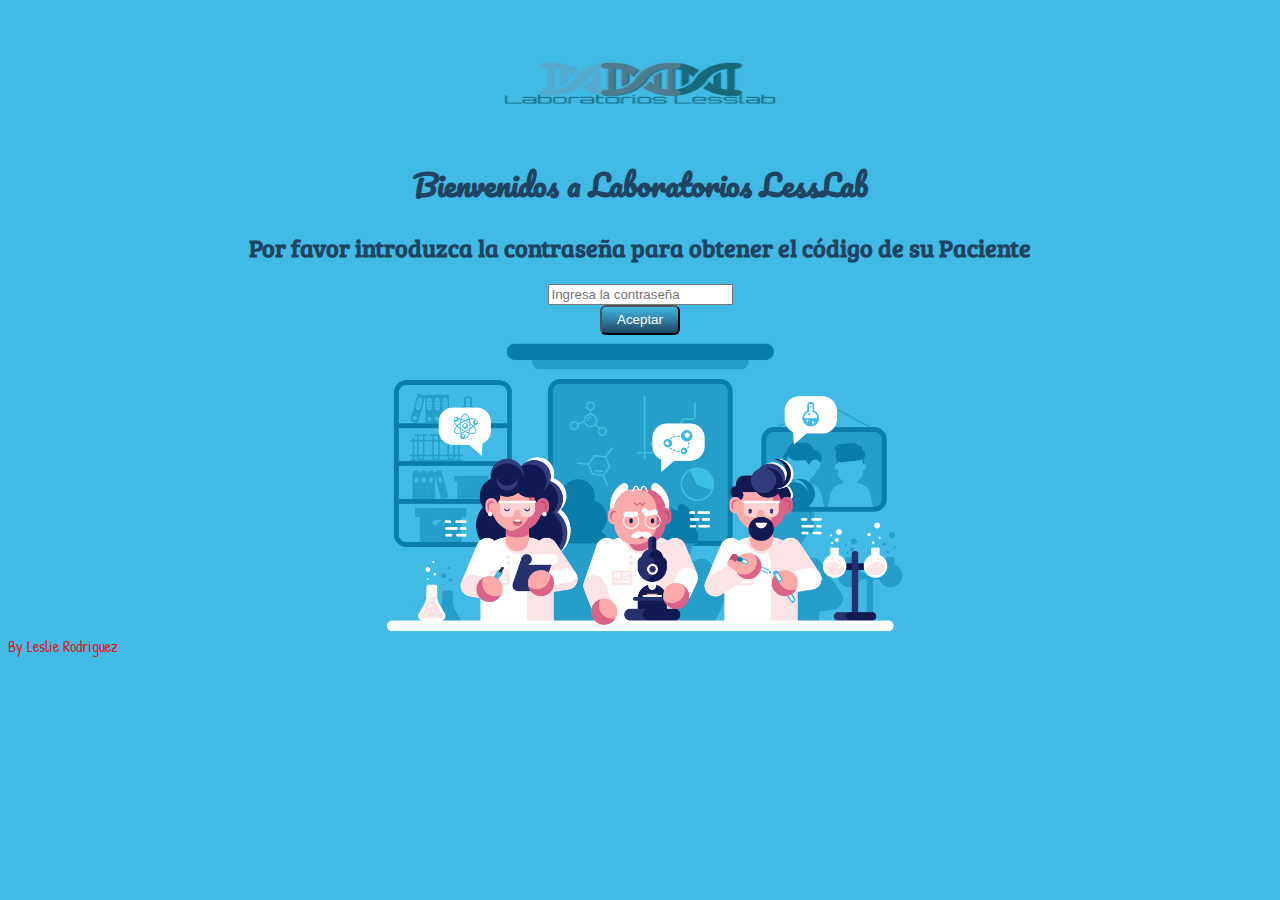
==== src/index.html @ e8510b30 "agregando boton css" ====
<!DOCTYPE html>
<html>

<head>
  <meta charset="utf-8">
  <title>Caesar Cipher</title>
  <link href="https://fonts.googleapis.com/css?family=Pacifico&display=swap" rel="stylesheet">
  <link rel="stylesheet" href="style.css" />
  <link href="https://fonts.googleapis.com/css?family=Bree+Serif&display=swap" rel="stylesheet">
  <link href="https://fonts.googleapis.com/css?family=Patrick+Hand&display=swap" rel="stylesheet">
</head>

<body>
  <header>
    <img src="../imgs-css/logo.png" class="imagen1" alt="logo">
    <h1>Bienvenidos a Laboratorios LessLab</h1>

  </header>
  <main>
    <!--div de mi primera pagina de login-->
    <div id="paginaUno">
      <h2>Por favor introduzca la contraseña para obtener el código de su Paciente</h2>
      <div id="error"></div>
      <input id="clave" type="password" class="clave" placeholder="Ingresa la contraseña">
      <button id="enviar" type="submit">Aceptar</button>
      <img src="../imgs-css/laboratory.png" class="imagen2" alt="laboratorio">

    </div>

    <!-- div de mi segunda pagina -->
    <div id="paginaDos" class="hide ">
      <h3> Por favor introduzca el útimo código de su CMP </h3>
      <input id="cmp" type="number" min="0" placeholder="CMP" />
      <h4>Introduzca el nombre del Paciente</h4>
      <input id="name3" type="text" placeholder="Nombre y Apellido">
      <!--div de mi caja de criptar-->
      <div>
        <button id="linea" type="button"> Cifrar</button>
        <br>
        <button id="linea2" type="button">Descifrar</button>
        <br>
        <textarea id="cifrado"></textarea>
        <br>
        <button id="back" type="button">CLEAR</button>
      </div>
    </div>
  </main>
  <footer> By Leslie Rodriguez </footer>
  <script src="cipher.js"></script>

  <script src="index.js"></script>
</body>

</html>
---- src/style.css ----
body{
    font-family: monospace; 
    background-color: #41BAE5;
    /*background-image: url(Firstproyectlab/laboratory@2x.png)no-repeat center top;
    position: center;*/
}

.hide{
    display: none;
}
#error{
    text-align:center;
    color: rgb(211, 33, 33);
    font-family: 'Patrick Hand', cursive;
}
h1{
    text-align: center;
    color: #204362;
    font-size: 30PX;
    display:block;
    margin:auto;
    font-family: 'Pacifico', cursive;
}
h2{
    text-align: center;
    color: #204362;
    font-family: 'Bree Serif', serif;
}
h3, h4{
    background-color: #41BAE5;
    font-family: monospace; 
    /*background-image: url(Firstproyectlab/laboratory@2x.png)no-repeat center top;
    position: center;*/
}
h1{
    text-align: center;
    color: #204362;
    font-size: 30PX;
    display:block;
    margin:auto;
    font-family: 'Pacifico', cursive;
}
h2{
    text-align: center;
    color: #204362;
    font-family: 'Bree Serif', serif;
}
h3, h4{
    text-align: center;
    color: #204362;
    font-family: 'Bree Serif', serif;
}
#enviar {
    color: white;
    size: 70px;
    display: block;
    margin: auto;
    cursor:pointer;
    cursor: hand;
    border-radius: 6px;
    background-image: -webkit-linear-gradient(top, #41BAE5, #204362);
    background-image: -moz-linear-gradient(top, #41BAE5, #204362);
    background-image: -ms-linear-gradient(top,  #41BAE5, #204362);
    background-image: -o-linear-gradient(top,  #41BAE5, #204362);
    background-image: linear-gradient(to bottom, #41BAE5, #204362);
}
#clave {
    display: block;
    margin: auto;
}
#cmp{
    margin-left:600px;
    width: 55px;
    height: 20px;
    padding:8px;
     border:2.5px solid;
    border-radius: 6px;
    font-size: 1.2em; 
    display: block;
    margin: auto;    
  } 
/* input nombre */
#name3 {
    height: 15px;
    border-radius: 6px solid;
    font-size: 15px; 
    display: block;
    margin: auto;    
    display: block;
    margin: auto;
}
/* textarea cifrar */
#cifrado{
    display: block;
    margin: auto;

}
#back{
    display: block;
    margin: auto;
    cursor:pointer;
    cursor: hand;
    border-radius: 6px;
    background-image: -webkit-linear-gradient(top, #41BAE5, #204362);
    background-image: -moz-linear-gradient(top, #41BAE5, #204362);
    background-image: -ms-linear-gradient(top,  #41BAE5, #204362);
    background-image: -o-linear-gradient(top,  #41BAE5, #204362);
    background-image: linear-gradient(to bottom, #41BAE5, #204362);
}
/* boton de cifrar */
#linea{
    display: block;
    margin: auto;
    cursor:pointer;
    cursor: hand;
    border-radius: 6px;
    background-image: -webkit-linear-gradient(top, #41BAE5, #204362);
    background-image: -moz-linear-gradient(top, #41BAE5, #204362);
    background-image: -ms-linear-gradient(top,  #41BAE5, #204362);
    background-image: -o-linear-gradient(top,  #41BAE5, #204362);
    background-image: linear-gradient(to bottom, #41BAE5, #204362);
  }
  /* boton descifrar */
#linea2 {
    display: block;
    margin: auto;
    cursor:pointer;
    cursor: hand;
    border-radius: 6px;
    background-image: -webkit-linear-gradient(top, #41BAE5, #204362);
    background-image: -moz-linear-gradient(top, #41BAE5, #204362);
    background-image: -ms-linear-gradient(top,  #41BAE5, #204362);
    background-image: -o-linear-gradient(top,  #41BAE5, #204362);
    background-image: linear-gradient(to bottom, #41BAE5, #204362);
   }
.imagen1 {
     height: 150px;
     width: 300px;
     display:block;
     margin:auto;
}
 .imagen2 {
    height:300px;
    width: 500;
    size: 200px;
    display:block;
    margin:auto;
}
.imagen3 {
    position: relative;
    right: 300px;
    size: 100px;
}
button{
    height: 30px;
    width: 80px;
    background: #204362;
    color: white;
}
footer {
		text-align:left;
    color: rgb(211, 33, 33);
		font-family: 'Patrick Hand', cursive;
	
}
#leslie{
    color: #e64980;
    background-color: #41BAE5;
}
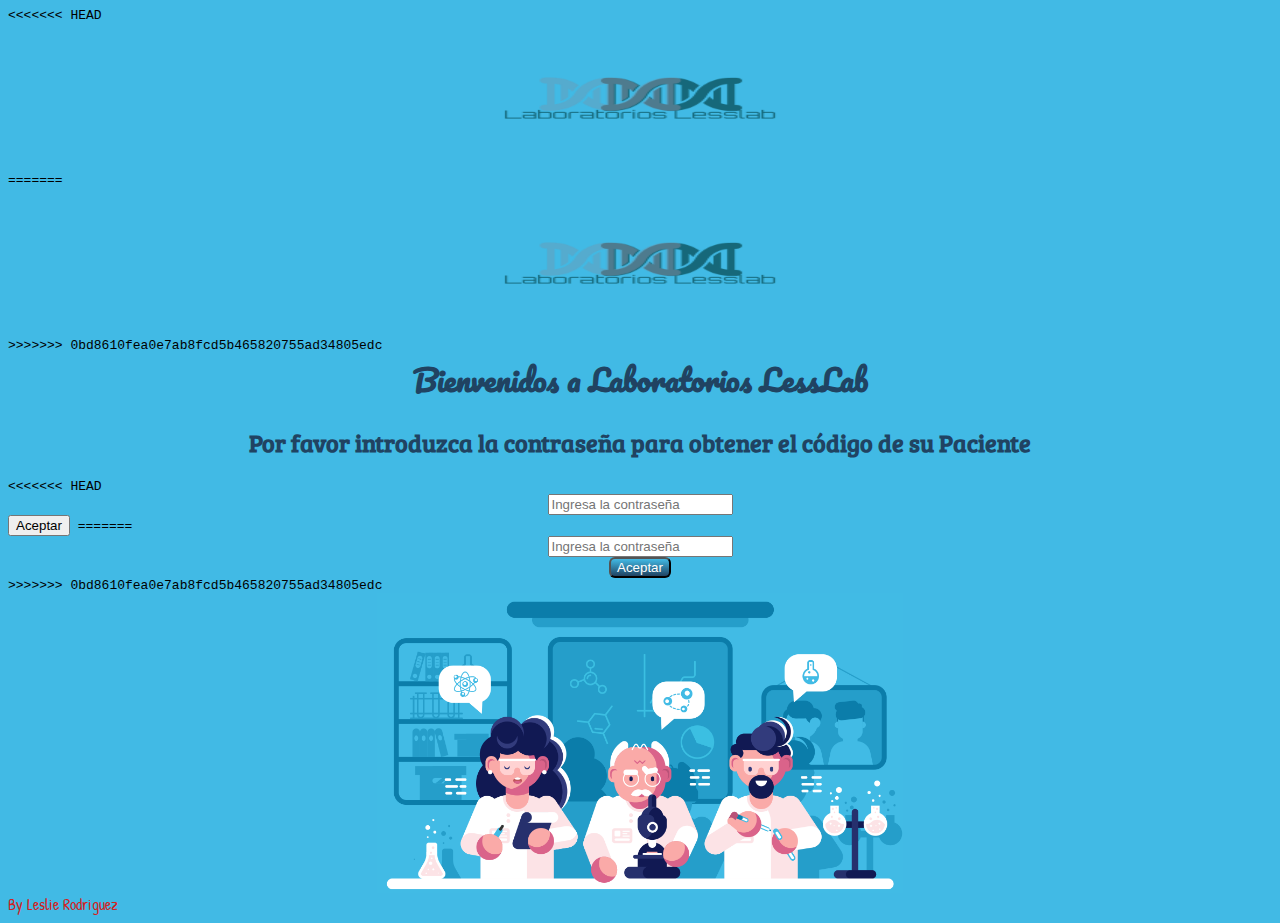
==== commit cd9c90d6: "asd" ====
--- a/src/index.html
+++ b/src/index.html
@@ -12,7 +12,11 @@
 
 <body>
   <header>
+<<<<<<< HEAD
     <img src="../imgs-css/logo.png" class="imagen1" alt="logo">
+=======
+    <img src="../imgs-css/logo.png" class="imagen1"alt ="logo">
+>>>>>>> 0bd8610fea0e7ab8fcd5b465820755ad34805edc
     <h1>Bienvenidos a Laboratorios LessLab</h1>
 
   </header>
@@ -21,8 +25,13 @@
     <div id="paginaUno">
       <h2>Por favor introduzca la contraseña para obtener el código de su Paciente</h2>
       <div id="error"></div>
+<<<<<<< HEAD
       <input id="clave" type="password" class="clave" placeholder="Ingresa la contraseña">
       <button id="enviar" type="submit">Aceptar</button>
+=======
+      <input  id="clave" type="password" class="clave" placeholder="Ingresa la contraseña">
+      <button class="botton" type="submit" >Aceptar</button>
+>>>>>>> 0bd8610fea0e7ab8fcd5b465820755ad34805edc
       <img src="../imgs-css/laboratory.png" class="imagen2" alt="laboratorio">
 
     </div>
@@ -35,9 +44,15 @@
       <input id="name3" type="text" placeholder="Nombre y Apellido">
       <!--div de mi caja de criptar-->
       <div>
+<<<<<<< HEAD
         <button id="linea" type="button"> Cifrar</button>
         <br>
         <button id="linea2" type="button">Descifrar</button>
+=======
+        <button class="botton"  type="button" > Cifrar</button>
+        <br>
+        <button class="botton" type="button" >Descifrar</button>
+>>>>>>> 0bd8610fea0e7ab8fcd5b465820755ad34805edc
         <br>
         <textarea id="cifrado"></textarea>
         <br>
--- a/src/style.css
+++ b/src/style.css
@@ -50,7 +50,7 @@
     color: #204362;
     font-family: 'Bree Serif', serif;
 }
-#enviar {
+.botton {
     color: white;
     size: 70px;
     display: block;
@@ -93,46 +93,7 @@
 #cifrado{
     display: block;
     margin: auto;
-
 }
-#back{
-    display: block;
-    margin: auto;
-    cursor:pointer;
-    cursor: hand;
-    border-radius: 6px;
-    background-image: -webkit-linear-gradient(top, #41BAE5, #204362);
-    background-image: -moz-linear-gradient(top, #41BAE5, #204362);
-    background-image: -ms-linear-gradient(top,  #41BAE5, #204362);
-    background-image: -o-linear-gradient(top,  #41BAE5, #204362);
-    background-image: linear-gradient(to bottom, #41BAE5, #204362);
-}
-/* boton de cifrar */
-#linea{
-    display: block;
-    margin: auto;
-    cursor:pointer;
-    cursor: hand;
-    border-radius: 6px;
-    background-image: -webkit-linear-gradient(top, #41BAE5, #204362);
-    background-image: -moz-linear-gradient(top, #41BAE5, #204362);
-    background-image: -ms-linear-gradient(top,  #41BAE5, #204362);
-    background-image: -o-linear-gradient(top,  #41BAE5, #204362);
-    background-image: linear-gradient(to bottom, #41BAE5, #204362);
-  }
-  /* boton descifrar */
-#linea2 {
-    display: block;
-    margin: auto;
-    cursor:pointer;
-    cursor: hand;
-    border-radius: 6px;
-    background-image: -webkit-linear-gradient(top, #41BAE5, #204362);
-    background-image: -moz-linear-gradient(top, #41BAE5, #204362);
-    background-image: -ms-linear-gradient(top,  #41BAE5, #204362);
-    background-image: -o-linear-gradient(top,  #41BAE5, #204362);
-    background-image: linear-gradient(to bottom, #41BAE5, #204362);
-   }
 .imagen1 {
      height: 150px;
      width: 300px;
@@ -151,12 +112,6 @@
     right: 300px;
     size: 100px;
 }
-button{
-    height: 30px;
-    width: 80px;
-    background: #204362;
-    color: white;
-}
 footer {
 		text-align:left;
     color: rgb(211, 33, 33);
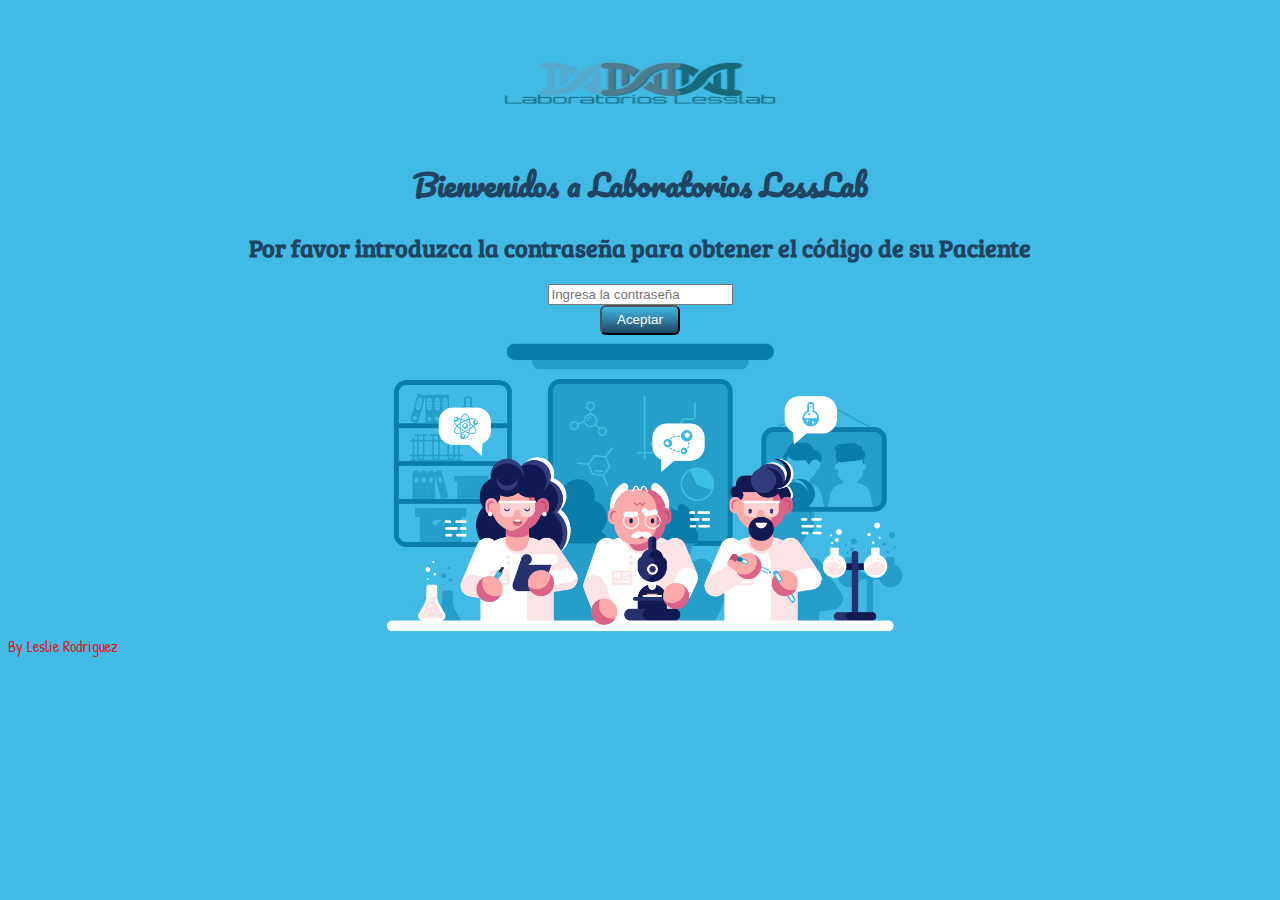
==== commit 2504599a: "arreglando mis comentarios" ====
--- a/src/index.html
+++ b/src/index.html
@@ -12,11 +12,7 @@
 
 <body>
   <header>
-<<<<<<< HEAD
     <img src="../imgs-css/logo.png" class="imagen1" alt="logo">
-=======
-    <img src="../imgs-css/logo.png" class="imagen1"alt ="logo">
->>>>>>> 0bd8610fea0e7ab8fcd5b465820755ad34805edc
     <h1>Bienvenidos a Laboratorios LessLab</h1>
 
   </header>
@@ -25,13 +21,8 @@
     <div id="paginaUno">
       <h2>Por favor introduzca la contraseña para obtener el código de su Paciente</h2>
       <div id="error"></div>
-<<<<<<< HEAD
       <input id="clave" type="password" class="clave" placeholder="Ingresa la contraseña">
       <button id="enviar" type="submit">Aceptar</button>
-=======
-      <input  id="clave" type="password" class="clave" placeholder="Ingresa la contraseña">
-      <button class="botton" type="submit" >Aceptar</button>
->>>>>>> 0bd8610fea0e7ab8fcd5b465820755ad34805edc
       <img src="../imgs-css/laboratory.png" class="imagen2" alt="laboratorio">
 
     </div>
@@ -41,18 +32,12 @@
       <h3> Por favor introduzca el útimo código de su CMP </h3>
       <input id="cmp" type="number" min="0" placeholder="CMP" />
       <h4>Introduzca el nombre del Paciente</h4>
-      <input id="name3" type="text" placeholder="Nombre y Apellido">
+      <input id="user" type="text" placeholder="Nombre y Apellido">
       <!--div de mi caja de criptar-->
       <div>
-<<<<<<< HEAD
         <button id="linea" type="button"> Cifrar</button>
         <br>
         <button id="linea2" type="button">Descifrar</button>
-=======
-        <button class="botton"  type="button" > Cifrar</button>
-        <br>
-        <button class="botton" type="button" >Descifrar</button>
->>>>>>> 0bd8610fea0e7ab8fcd5b465820755ad34805edc
         <br>
         <textarea id="cifrado"></textarea>
         <br>
--- a/src/style.css
+++ b/src/style.css
@@ -1,8 +1,6 @@
 body{
     font-family: monospace; 
     background-color: #41BAE5;
-    /*background-image: url(Firstproyectlab/laboratory@2x.png)no-repeat center top;
-    position: center;*/
 }
 
 .hide{
@@ -50,7 +48,7 @@
     color: #204362;
     font-family: 'Bree Serif', serif;
 }
-.botton {
+#enviar {
     color: white;
     size: 70px;
     display: block;
@@ -80,7 +78,7 @@
     margin: auto;    
   } 
 /* input nombre */
-#name3 {
+#user {
     height: 15px;
     border-radius: 6px solid;
     font-size: 15px; 
@@ -93,7 +91,46 @@
 #cifrado{
     display: block;
     margin: auto;
+
 }
+#back{
+    display: block;
+    margin: auto;
+    cursor:pointer;
+    cursor: hand;
+    border-radius: 6px;
+    background-image: -webkit-linear-gradient(top, #41BAE5, #204362);
+    background-image: -moz-linear-gradient(top, #41BAE5, #204362);
+    background-image: -ms-linear-gradient(top,  #41BAE5, #204362);
+    background-image: -o-linear-gradient(top,  #41BAE5, #204362);
+    background-image: linear-gradient(to bottom, #41BAE5, #204362);
+}
+/* boton de cifrar */
+#linea{
+    display: block;
+    margin: auto;
+    cursor:pointer;
+    cursor: hand;
+    border-radius: 6px;
+    background-image: -webkit-linear-gradient(top, #41BAE5, #204362);
+    background-image: -moz-linear-gradient(top, #41BAE5, #204362);
+    background-image: -ms-linear-gradient(top,  #41BAE5, #204362);
+    background-image: -o-linear-gradient(top,  #41BAE5, #204362);
+    background-image: linear-gradient(to bottom, #41BAE5, #204362);
+  }
+  /* boton descifrar */
+#linea2 {
+    display: block;
+    margin: auto;
+    cursor:pointer;
+    cursor: hand;
+    border-radius: 6px;
+    background-image: -webkit-linear-gradient(top, #41BAE5, #204362);
+    background-image: -moz-linear-gradient(top, #41BAE5, #204362);
+    background-image: -ms-linear-gradient(top,  #41BAE5, #204362);
+    background-image: -o-linear-gradient(top,  #41BAE5, #204362);
+    background-image: linear-gradient(to bottom, #41BAE5, #204362);
+   }
 .imagen1 {
      height: 150px;
      width: 300px;
@@ -112,6 +149,12 @@
     right: 300px;
     size: 100px;
 }
+button{
+    height: 30px;
+    width: 80px;
+    background: #204362;
+    color: white;
+}
 footer {
 		text-align:left;
     color: rgb(211, 33, 33);
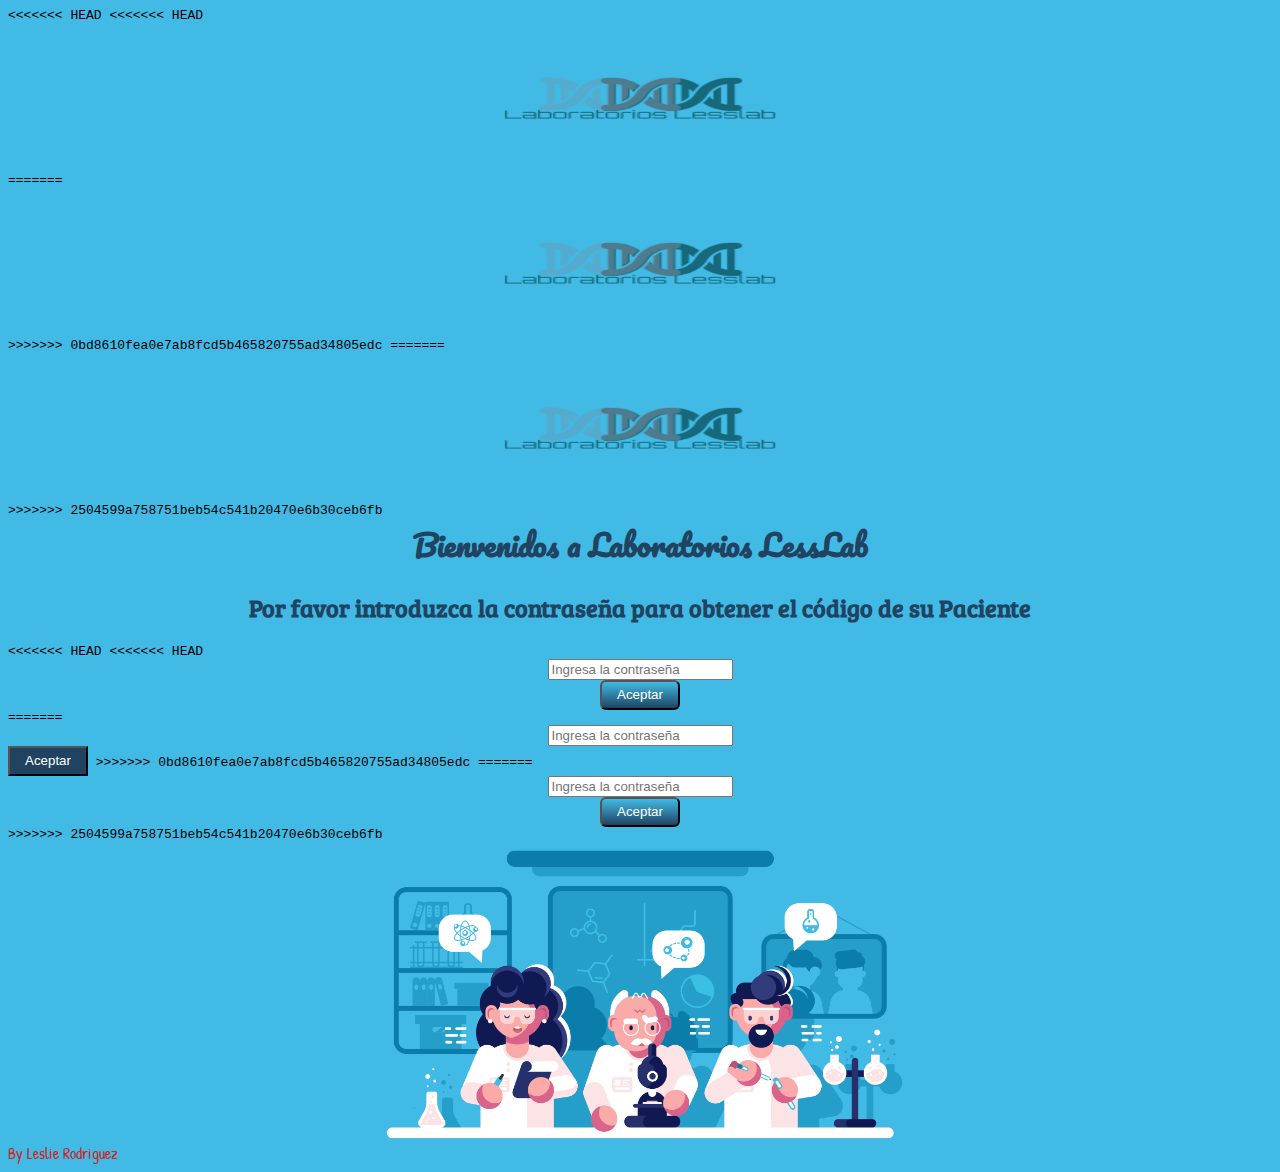
==== commit 10c7c1a9: "actualizando" ====
--- a/src/index.html
+++ b/src/index.html
@@ -12,7 +12,15 @@
 
 <body>
   <header>
+<<<<<<< HEAD
+<<<<<<< HEAD
     <img src="../imgs-css/logo.png" class="imagen1" alt="logo">
+=======
+    <img src="../imgs-css/logo.png" class="imagen1"alt ="logo">
+>>>>>>> 0bd8610fea0e7ab8fcd5b465820755ad34805edc
+=======
+    <img src="../imgs-css/logo.png" class="imagen1" alt="logo">
+>>>>>>> 2504599a758751beb54c541b20470e6b30ceb6fb
     <h1>Bienvenidos a Laboratorios LessLab</h1>
 
   </header>
@@ -21,8 +29,18 @@
     <div id="paginaUno">
       <h2>Por favor introduzca la contraseña para obtener el código de su Paciente</h2>
       <div id="error"></div>
+<<<<<<< HEAD
+<<<<<<< HEAD
       <input id="clave" type="password" class="clave" placeholder="Ingresa la contraseña">
       <button id="enviar" type="submit">Aceptar</button>
+=======
+      <input  id="clave" type="password" class="clave" placeholder="Ingresa la contraseña">
+      <button class="botton" type="submit" >Aceptar</button>
+>>>>>>> 0bd8610fea0e7ab8fcd5b465820755ad34805edc
+=======
+      <input id="clave" type="password" class="clave" placeholder="Ingresa la contraseña">
+      <button id="enviar" type="submit">Aceptar</button>
+>>>>>>> 2504599a758751beb54c541b20470e6b30ceb6fb
       <img src="../imgs-css/laboratory.png" class="imagen2" alt="laboratorio">
 
     </div>
@@ -35,9 +53,21 @@
       <input id="user" type="text" placeholder="Nombre y Apellido">
       <!--div de mi caja de criptar-->
       <div>
+<<<<<<< HEAD
+<<<<<<< HEAD
         <button id="linea" type="button"> Cifrar</button>
         <br>
         <button id="linea2" type="button">Descifrar</button>
+=======
+        <button class="botton"  type="button" > Cifrar</button>
+        <br>
+        <button class="botton" type="button" >Descifrar</button>
+>>>>>>> 0bd8610fea0e7ab8fcd5b465820755ad34805edc
+=======
+        <button id="linea" type="button"> Cifrar</button>
+        <br>
+        <button id="linea2" type="button">Descifrar</button>
+>>>>>>> 2504599a758751beb54c541b20470e6b30ceb6fb
         <br>
         <textarea id="cifrado"></textarea>
         <br>
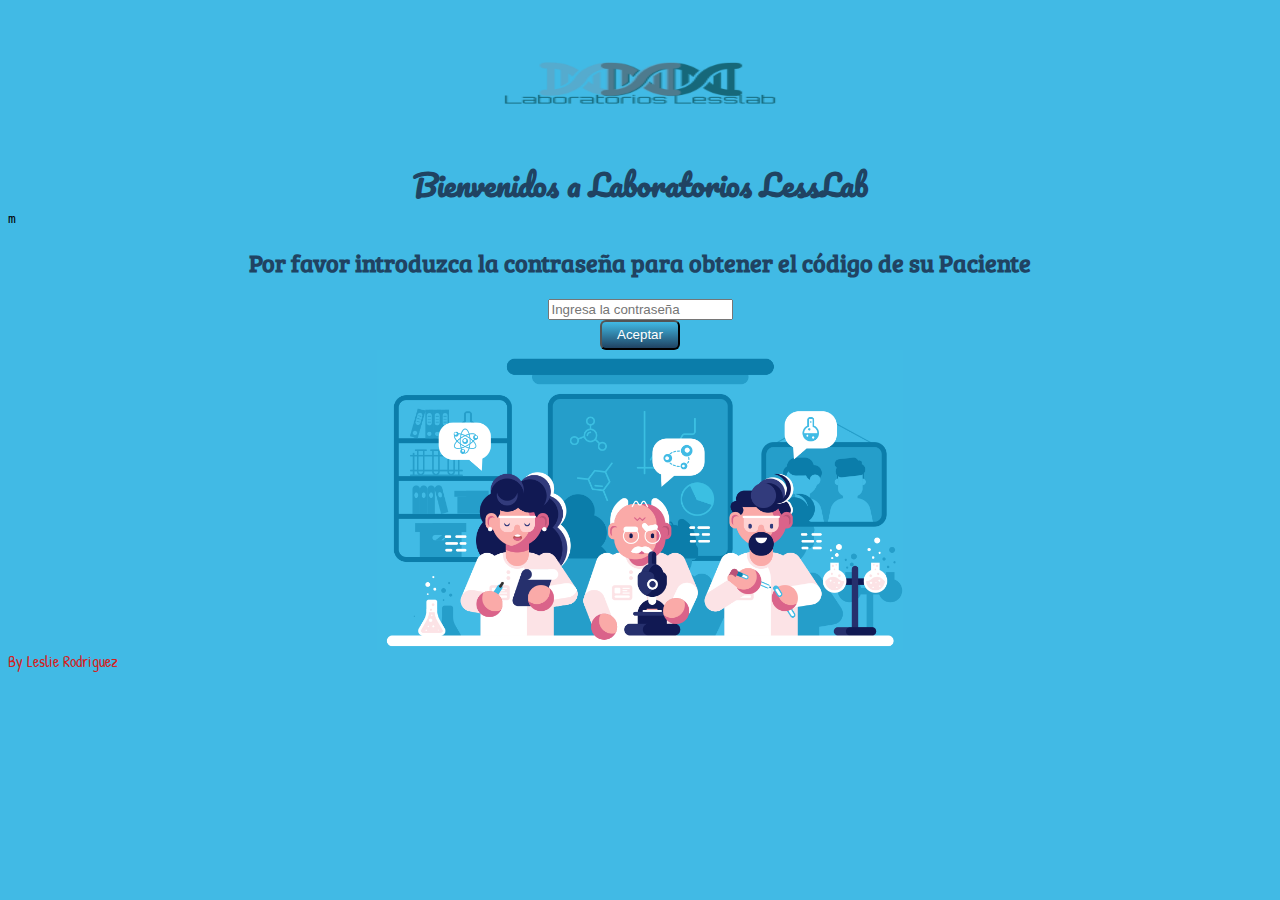
==== commit 33bdc481: "final ghpages" ====
--- a/src/index.html
+++ b/src/index.html
@@ -12,37 +12,17 @@
 
 <body>
   <header>
-<<<<<<< HEAD
-<<<<<<< HEAD
     <img src="../imgs-css/logo.png" class="imagen1" alt="logo">
-=======
-    <img src="../imgs-css/logo.png" class="imagen1"alt ="logo">
->>>>>>> 0bd8610fea0e7ab8fcd5b465820755ad34805edc
-=======
-    <img src="../imgs-css/logo.png" class="imagen1" alt="logo">
->>>>>>> 2504599a758751beb54c541b20470e6b30ceb6fb
     <h1>Bienvenidos a Laboratorios LessLab</h1>
-
   </header>
   <main>
     <!--div de mi primera pagina de login-->
-    <div id="paginaUno">
+    <div id="paginaUno">m
       <h2>Por favor introduzca la contraseña para obtener el código de su Paciente</h2>
       <div id="error"></div>
-<<<<<<< HEAD
-<<<<<<< HEAD
       <input id="clave" type="password" class="clave" placeholder="Ingresa la contraseña">
       <button id="enviar" type="submit">Aceptar</button>
-=======
-      <input  id="clave" type="password" class="clave" placeholder="Ingresa la contraseña">
-      <button class="botton" type="submit" >Aceptar</button>
->>>>>>> 0bd8610fea0e7ab8fcd5b465820755ad34805edc
-=======
-      <input id="clave" type="password" class="clave" placeholder="Ingresa la contraseña">
-      <button id="enviar" type="submit">Aceptar</button>
->>>>>>> 2504599a758751beb54c541b20470e6b30ceb6fb
       <img src="../imgs-css/laboratory.png" class="imagen2" alt="laboratorio">
-
     </div>
 
     <!-- div de mi segunda pagina -->
@@ -53,21 +33,9 @@
       <input id="user" type="text" placeholder="Nombre y Apellido">
       <!--div de mi caja de criptar-->
       <div>
-<<<<<<< HEAD
-<<<<<<< HEAD
         <button id="linea" type="button"> Cifrar</button>
         <br>
         <button id="linea2" type="button">Descifrar</button>
-=======
-        <button class="botton"  type="button" > Cifrar</button>
-        <br>
-        <button class="botton" type="button" >Descifrar</button>
->>>>>>> 0bd8610fea0e7ab8fcd5b465820755ad34805edc
-=======
-        <button id="linea" type="button"> Cifrar</button>
-        <br>
-        <button id="linea2" type="button">Descifrar</button>
->>>>>>> 2504599a758751beb54c541b20470e6b30ceb6fb
         <br>
         <textarea id="cifrado"></textarea>
         <br>
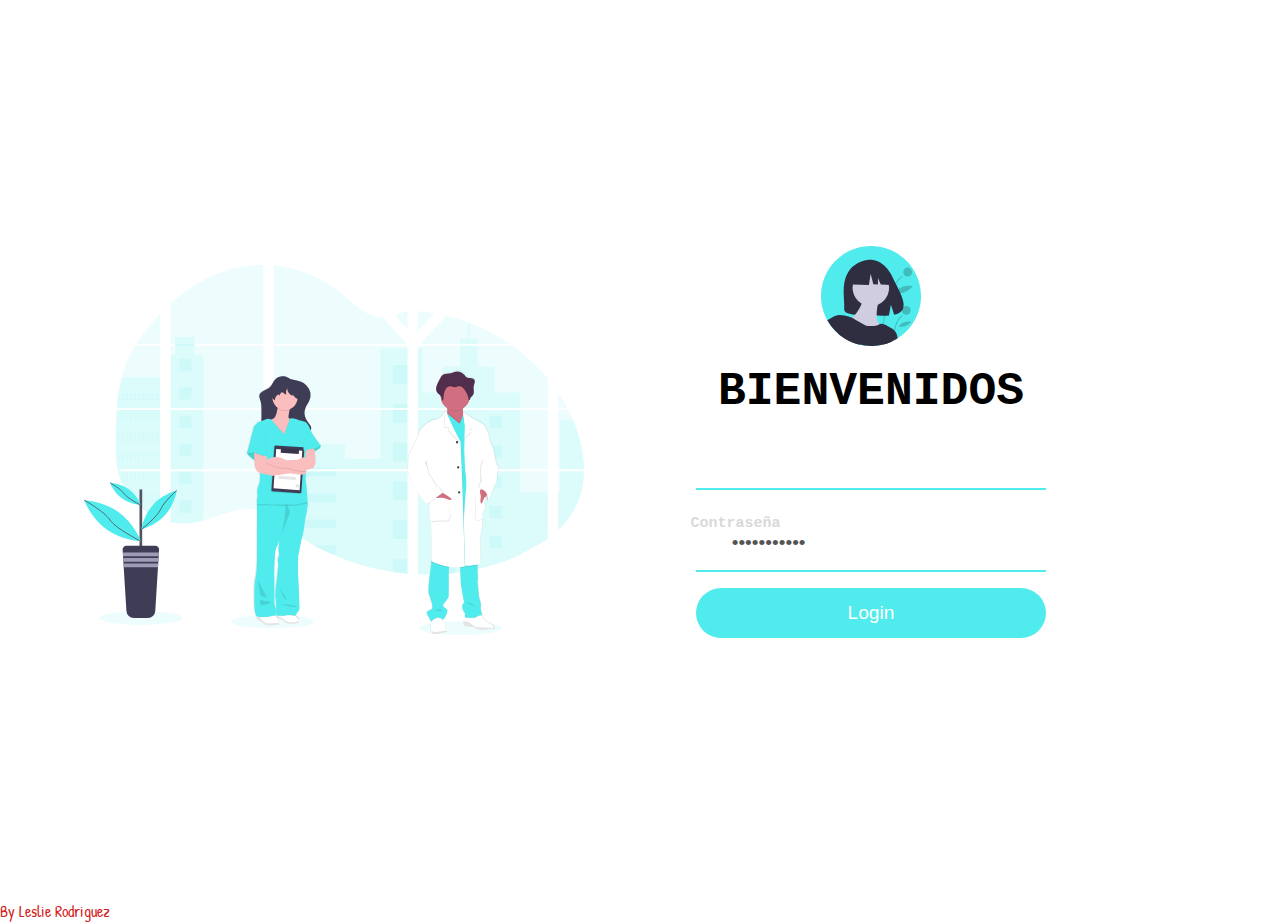
==== commit ecc683ca: "actualizando ciher" ====
--- a/src/index.html
+++ b/src/index.html
@@ -1,5 +1,5 @@
 <!DOCTYPE html>
-<html>
+<html lang="es">
 
 <head>
   <meta charset="utf-8">
@@ -12,35 +12,66 @@
 
 <body>
   <header>
-    <img src="../imgs-css/logo.png" class="imagen1" alt="logo">
-    <h1>Bienvenidos a Laboratorios LessLab</h1>
   </header>
   <main>
     <!--div de mi primera pagina de login-->
-    <div id="paginaUno">m
-      <h2>Por favor introduzca la contraseña para obtener el código de su Paciente</h2>
-      <div id="error"></div>
-      <input id="clave" type="password" class="clave" placeholder="Ingresa la contraseña">
-      <button id="enviar" type="submit">Aceptar</button>
-      <img src="../imgs-css/laboratory.png" class="imagen2" alt="laboratorio">
+    <div id="paginaUno">
+      
+      <div class="container" id = "contenedor">
+        <div class="img">
+          <img src="../imgs-css/doctors.svg" class"img>
+        </div>
+        <div class="login-container">
+          <form action="index.html">
+            <img src="../imgs-css/undraw_female_avatar_l3ey.svg" class="avatar">
+            <h2>Bienvenidos</h2>
+            <div class="input-div one focus">
+              <div class="i">
+
+              </div>
+              <!-- <div>
+                
+                <h5>Username</h5>
+                <input class="input" type="text" id="username" value="">
+              </div> -->
+            </div>
+            <div class="input-div two focus">
+              <div class="i">
+                <!-- aqui ira un icon -->
+              </div>
+              <div>
+                <h5>Contraseña</h5>
+                <input class="input" type="password" id="clave" value="LABORATORIA">
+              </div>
+            </div>
+            <div id="error"></div>
+            <!-- <input type="submit" class="btn" value=""> -->
+            <button type="submit" class="btn"  id="enviar" >Login</button>
+          </form>
+        </div>
+      </div>
     </div>
 
     <!-- div de mi segunda pagina -->
     <div id="paginaDos" class="hide ">
-      <h3> Por favor introduzca el útimo código de su CMP </h3>
-      <input id="cmp" type="number" min="0" placeholder="CMP" />
-      <h4>Introduzca el nombre del Paciente</h4>
-      <input id="user" type="text" placeholder="Nombre y Apellido">
+      <form class="formulario">
+      <p> Por favor introduzca el útimo código de su CMP </p>
+      <input id="cmp" type="number" min="0" placeholder="CMP">
+      <p>Introduzca el nombre del Paciente</p>
+      <input id="user" type="text" placeholder="Nombre y Apellido"> 
+      </form>
       <!--div de mi caja de criptar-->
-      <div>
+      <div class="cifrado">
         <button id="linea" type="button"> Cifrar</button>
         <br>
         <button id="linea2" type="button">Descifrar</button>
         <br>
         <textarea id="cifrado"></textarea>
         <br>
-        <button id="back" type="button">CLEAR</button>
+        <button id="back" type="button">CLEAR</button> 
+        <img src="../imgs-css/undraw_medicine_b1ol (1).svg" class="doctors"> 
       </div>
+    </div>
     </div>
   </main>
   <footer> By Leslie Rodriguez </footer>
--- a/src/style.css
+++ b/src/style.css
@@ -1,167 +1,262 @@
+*{
+    padding:  0;
+    margin: 0;
+    box-sizing: border-box;
+}
 body{
-    font-family: monospace; 
-    background-color: #41BAE5;
-}
-
+   font-family: monospace; 
+   background-color: #ffffff;
+}
 .hide{
+   display: none;
+ }
+ #error{
+     
+     font-family: sans-serif;
+     color: red;
+     
+ }
+.wave {
+   position: fixed;
+   height: 100%;
+   left: 0;
+   bottom: 0;
+   z-index: -1;
+}
+.container{
+   width: 100vw;
+   height: 100vh;
+   display: grid;
+   grid-template-columns: repeat(2, 1fr);
+   grid-gap:7rem;
+   padding: 0 2rem;
+}
+.img{
+   display: flex;
+   justify-content: flex-end;
+   align-items: center;
+}
+.img img {
+   width: 500px;
+}
+.login-container{
+   display: flex;
+   align-items: center ;
+   text-align: center;
+}
+form{
+   width: 350px;
+}
+.avatar{
+   width: 100px;
+}
+form h2 {
+   font-size: 2.9rem;
+   text-transform: uppercase;
+   margin: 15px 0;
+   
+
+}
+.input-div{
+   position: relative;
+   display: grid;
+   grid-template-columns: 7% 93%;
+   margin: 25px 0;
+   padding: 5px 0;
+   border-bottom: 2px solid #d9d9d9;
+}
+.input-div:after, .input-div:before{
+   content: '';
+   position: absolute;
+   bottom: -2px;
+   width: 100%;
+   height: 2px;
+   background-color: #50ebec;
+}
+.input-div.focus div h5{
+   top: -5px;
+   font-size: 15px;
+}
+.input-div.one {
+   margin-top: 0;
+}
+.input-div.two{
+   margin-bottom: 4px;
+}
+.i{
+   display: flex;
+   justify-content: center;
+   align-items: center;
+}
+.i i{
+   color: #d9d9d9;
+}
+.input-div > div {
+   position: relative;
+   height: 45px;
+}
+.input-div > div h5{
+   position: absolute;
+   left: 15px;
+   top: 50%;
+   transform: translate(-50%);
+   font-size: 15px ;
+   transition: .3s;
+   color: #d9d9d9;
+}
+.input{
+  position: absolute;
+  width: 100%;
+  height: 100%; 
+  top: 0;
+  left: 0;
+  border: none;
+  outline: none ;
+  background: none;
+  padding: 0.5rem 0.7rem ;
+  font-size: 1.2rem;
+  color:#555;
+}
+.btn{
+   display: block;
+   width: 100%;
+   height: 50px;
+   border-radius: 25px ;
+   margin: 1rem 0;
+   font-size: 1.2rem;
+   outline: none;
+   border: none;
+   background: #50ebec;
+   cursor: pointer;
+   font-family: sans-serif;
+   color: #fff;
+   background-size: 200%;
+   transition: .5s;
+}
+.btn:hover{
+   background-position: right ;
+   background-image: linear-gradient(to right,#50ebec, #50A7EC );
+}
+/* #paginaDos{
+   background: #50ebec ;
+}
+#container2{
+  display: flex;
+  justify-content: center;
+  width: 100%;
+  height: 100%;
+} */
+
+
+
+
+@media screen and (max-width:1050px){
+   .container{
+       grid-gap:5rem;
+
+   }
+}
+@media screen and (max-width:1000px){
+   form{
+       width:290;
+   }
+   form h2{
+        font-size: 2.4rem;
+        margin:8px 0;
+   }
+   .img img {
+       width:400px;
+   }
+}
+@media screen and (max-width:900px){
+.img{
     display: none;
 }
-#error{
-    text-align:center;
-    color: rgb(211, 33, 33);
-    font-family: 'Patrick Hand', cursive;
-}
-h1{
-    text-align: center;
-    color: #204362;
-    font-size: 30PX;
-    display:block;
-    margin:auto;
-    font-family: 'Pacifico', cursive;
-}
-h2{
-    text-align: center;
-    color: #204362;
-    font-family: 'Bree Serif', serif;
-}
-h3, h4{
-    background-color: #41BAE5;
-    font-family: monospace; 
-    /*background-image: url(Firstproyectlab/laboratory@2x.png)no-repeat center top;
-    position: center;*/
-}
-h1{
-    text-align: center;
-    color: #204362;
-    font-size: 30PX;
-    display:block;
-    margin:auto;
-    font-family: 'Pacifico', cursive;
-}
-h2{
-    text-align: center;
-    color: #204362;
-    font-family: 'Bree Serif', serif;
-}
-h3, h4{
-    text-align: center;
-    color: #204362;
-    font-family: 'Bree Serif', serif;
-}
-#enviar {
-    color: white;
-    size: 70px;
-    display: block;
-    margin: auto;
-    cursor:pointer;
-    cursor: hand;
-    border-radius: 6px;
-    background-image: -webkit-linear-gradient(top, #41BAE5, #204362);
-    background-image: -moz-linear-gradient(top, #41BAE5, #204362);
-    background-image: -ms-linear-gradient(top,  #41BAE5, #204362);
-    background-image: -o-linear-gradient(top,  #41BAE5, #204362);
-    background-image: linear-gradient(to bottom, #41BAE5, #204362);
-}
-#clave {
-    display: block;
-    margin: auto;
+.container{
+    grid-template-columns: 1fr ;
+}
+.login-container{
+    justify-content: center ;
+}
 }
 #cmp{
-    margin-left:600px;
-    width: 55px;
-    height: 20px;
-    padding:8px;
-     border:2.5px solid;
-    border-radius: 6px;
-    font-size: 1.2em; 
-    display: block;
-    margin: auto;    
-  } 
+   margin-left:600px;
+   width: 70px;
+   height: 50px;
+   padding:8px;
+    border:2.5px solid;
+   border-radius: 5px;
+   font-size: 1em; 
+   display: block;
+   margin: auto;    
+ } 
 /* input nombre */
-#user {
-    height: 15px;
-    border-radius: 6px solid;
-    font-size: 15px; 
-    display: block;
-    margin: auto;    
-    display: block;
-    margin: auto;
-}
+ #user {
+   height: 30px;
+   border-radius: 6px solid;
+   font-size: 15px; 
+   display: block;
+   margin: auto;  
+   width: 50%;
+   padding: 15px 22px;
+   margin: 10px 5px;
+   box-sizing: border-box; 
+
+} 
+
 /* textarea cifrar */
-#cifrado{
-    display: block;
-    margin: auto;
+ #cifrado{
+   display: block;
+   margin: auto;
 
 }
 #back{
-    display: block;
-    margin: auto;
-    cursor:pointer;
-    cursor: hand;
-    border-radius: 6px;
-    background-image: -webkit-linear-gradient(top, #41BAE5, #204362);
-    background-image: -moz-linear-gradient(top, #41BAE5, #204362);
-    background-image: -ms-linear-gradient(top,  #41BAE5, #204362);
-    background-image: -o-linear-gradient(top,  #41BAE5, #204362);
-    background-image: linear-gradient(to bottom, #41BAE5, #204362);
-}
-/* boton de cifrar */
-#linea{
-    display: block;
-    margin: auto;
-    cursor:pointer;
-    cursor: hand;
-    border-radius: 6px;
-    background-image: -webkit-linear-gradient(top, #41BAE5, #204362);
-    background-image: -moz-linear-gradient(top, #41BAE5, #204362);
-    background-image: -ms-linear-gradient(top,  #41BAE5, #204362);
-    background-image: -o-linear-gradient(top,  #41BAE5, #204362);
-    background-image: linear-gradient(to bottom, #41BAE5, #204362);
-  }
-  /* boton descifrar */
-#linea2 {
-    display: block;
-    margin: auto;
-    cursor:pointer;
-    cursor: hand;
-    border-radius: 6px;
-    background-image: -webkit-linear-gradient(top, #41BAE5, #204362);
-    background-image: -moz-linear-gradient(top, #41BAE5, #204362);
-    background-image: -ms-linear-gradient(top,  #41BAE5, #204362);
-    background-image: -o-linear-gradient(top,  #41BAE5, #204362);
-    background-image: linear-gradient(to bottom, #41BAE5, #204362);
-   }
-.imagen1 {
-     height: 150px;
-     width: 300px;
-     display:block;
-     margin:auto;
-}
- .imagen2 {
-    height:300px;
-    width: 500;
-    size: 200px;
-    display:block;
-    margin:auto;
-}
-.imagen3 {
-    position: relative;
-    right: 300px;
-    size: 100px;
+   display: block;
+   margin: auto;
+   cursor:pointer;
+   cursor: hand;
+   border-radius: 6px;
+   background-image: linear-gradient(to right,#50ebec, #50A7EC );
+} 
+
+.formulario{
+display: block;
+margin: auto;
+margin-top: 30px;
+
+}
+.formulario p {
+   display: block;
+   margin: auto;
+   font-family: sans-serif;
+}
+.doctors{
+   width: 400px;
+   height: 400px;
+   display: block;
+   margin: auto;
+   
 }
 button{
-    height: 30px;
-    width: 80px;
-    background: #204362;
-    color: white;
+   height: 30px;
+   width: 80px;
+   color: white;
+   display: block;
+   margin: auto;
+   cursor:pointer;
+   cursor: hand;
+   border-radius: 6px;
+   background-image: linear-gradient(to right,#50ebec, #50A7EC );
+   outline: none;
+   border: none;
 }
 footer {
-		text-align:left;
-    color: rgb(211, 33, 33);
-		font-family: 'Patrick Hand', cursive;
-	
+     text-align:left;
+   color: rgb(211, 33, 33);
+     font-family: 'Patrick Hand', cursive;
+  
 }
 #leslie{
-    color: #e64980;
-    background-color: #41BAE5;
-}+   color: #e64980;
+   background-color: #41BAE5;
+}  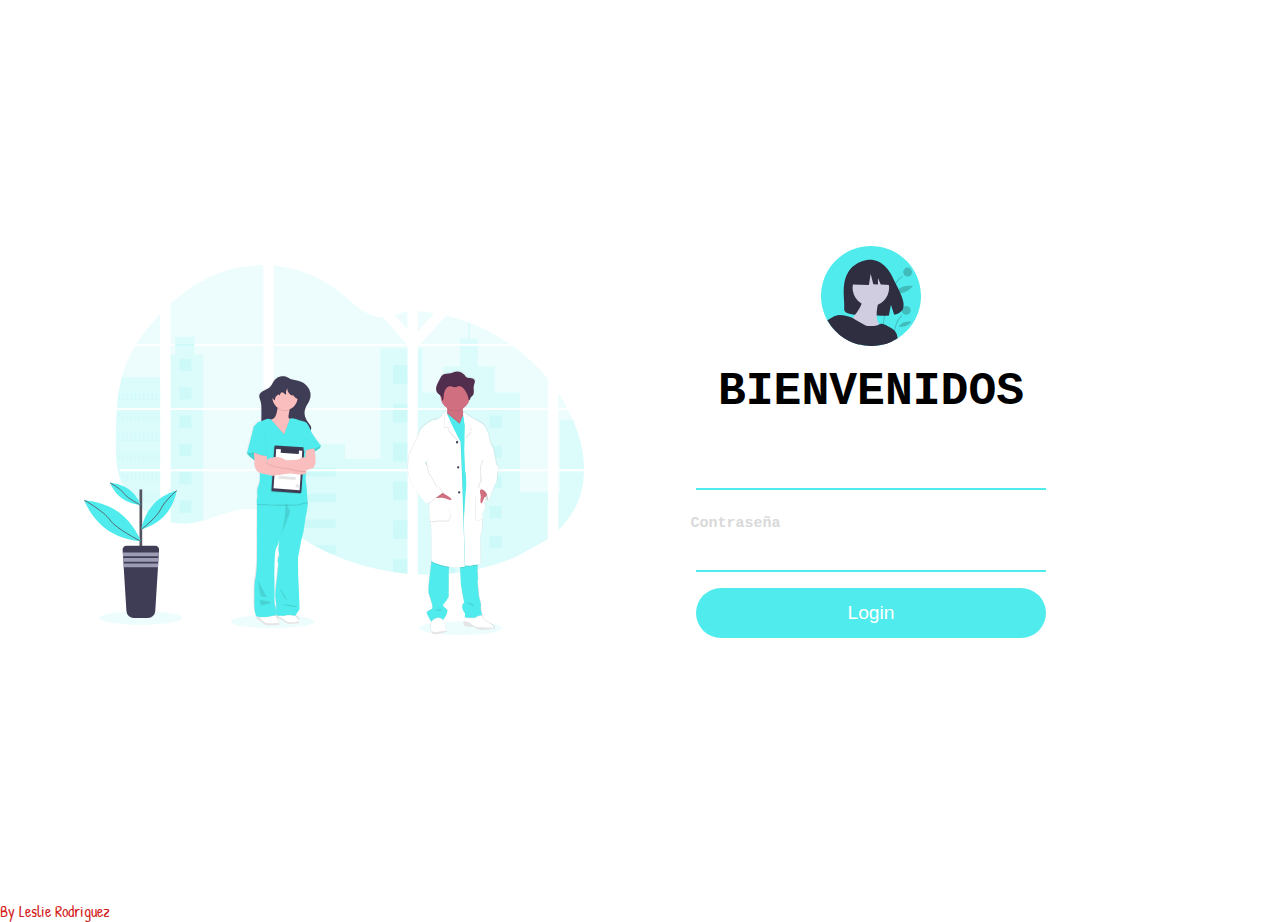
==== commit 6d78c964: "quitando value" ====
--- a/src/index.html
+++ b/src/index.html
@@ -41,7 +41,7 @@
               </div>
               <div>
                 <h5>Contraseña</h5>
-                <input class="input" type="password" id="clave" value="LABORATORIA">
+                <input class="input" type="password" id="clave" value="">
               </div>
             </div>
             <div id="error"></div>
